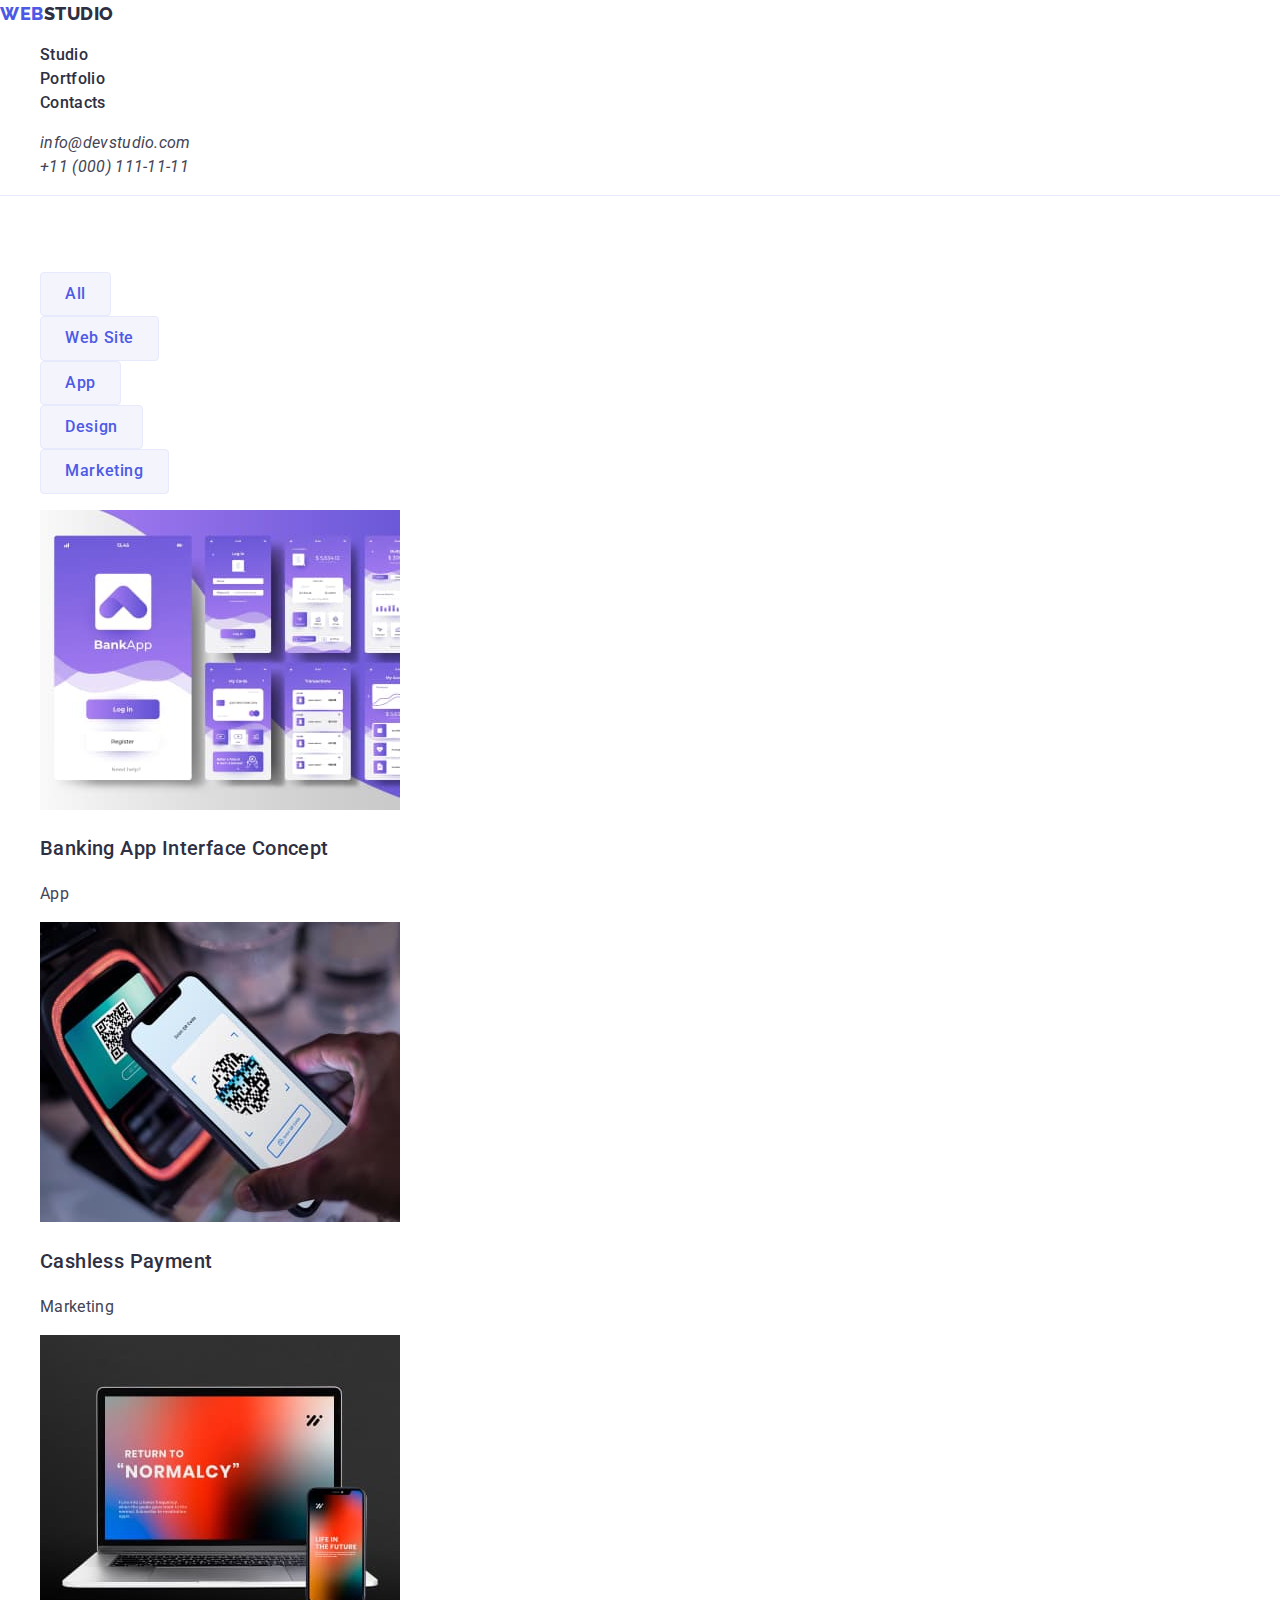
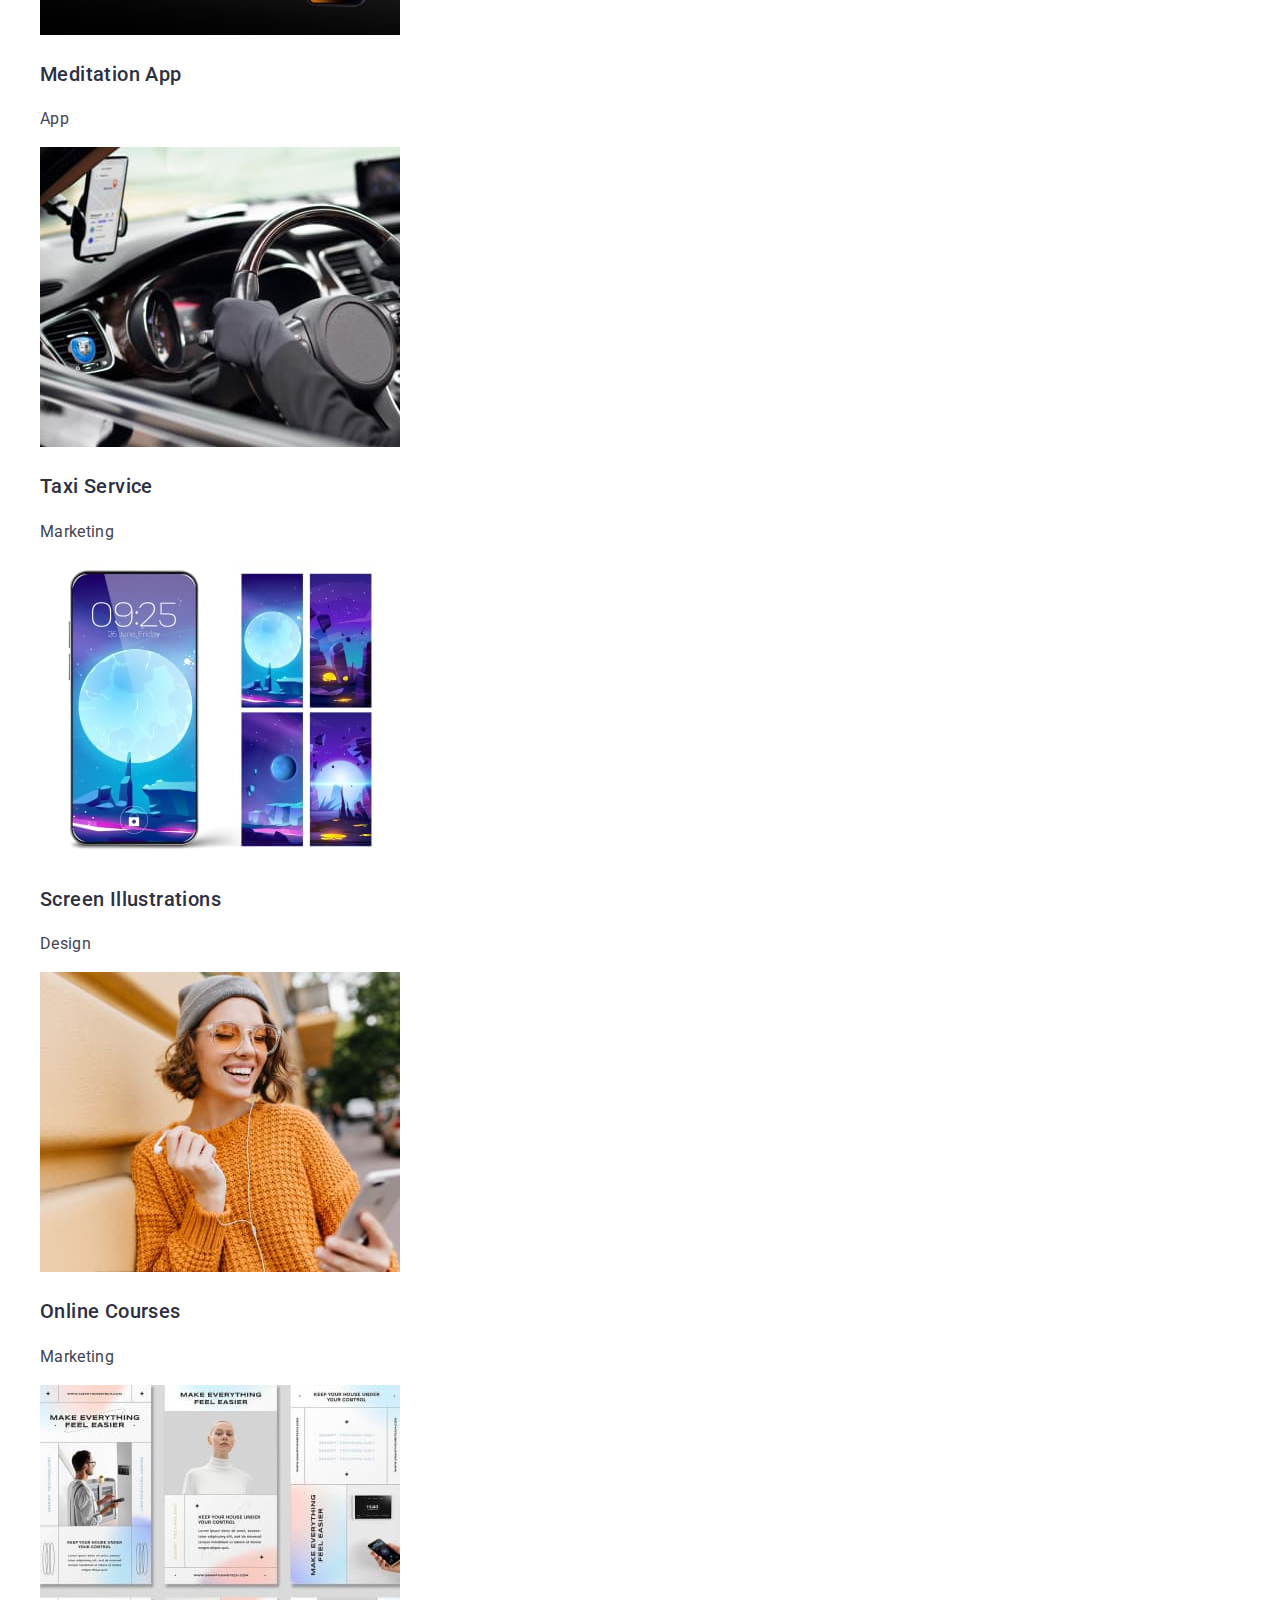
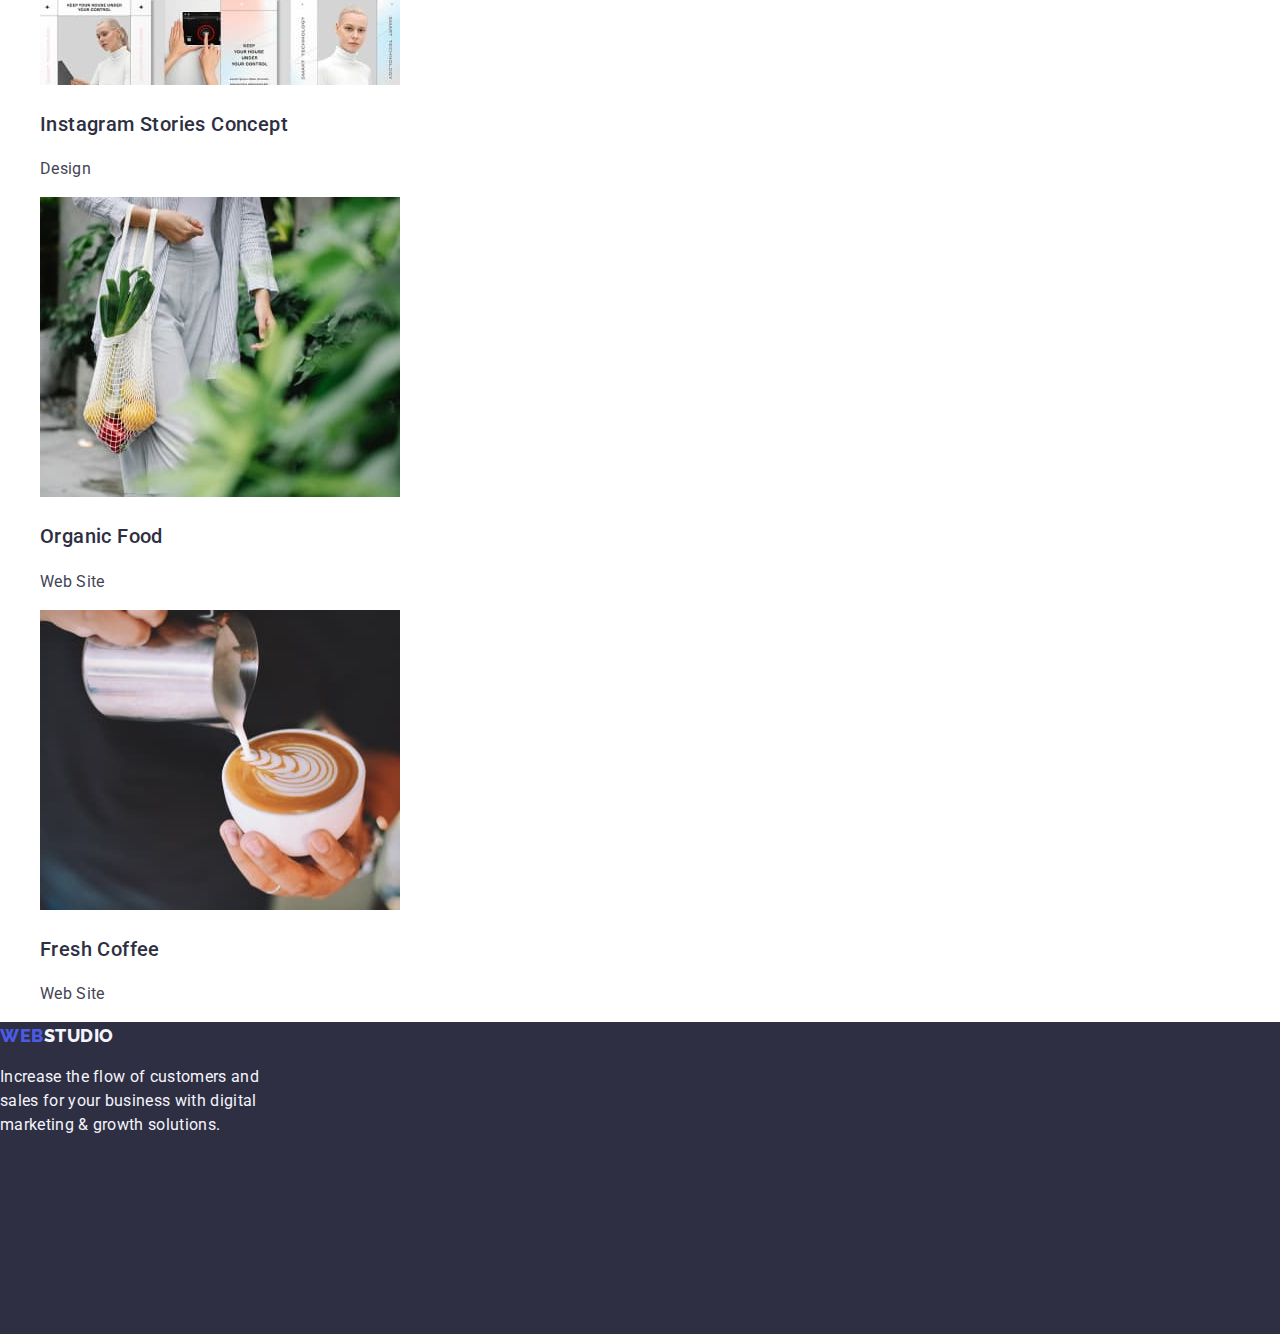
==== index.html @ b98dfc2c "goit-markup-hw-02-check2" ====
<!DOCTYPE html>
<html lang="en">
  <head>
    <meta charset="UTF-8" />
    <meta name="description" content="Effective Solutions for Your Business" />
    <title>Portfolio</title>
    <link rel="preconnect" href="https://fonts.googleapis.com" />
    <link rel="preconnect" href="https://fonts.gstatic.com" crossorigin />
    <link
      href="https://fonts.googleapis.com/css2?family=Raleway:wght@800&family=Roboto:wght@400;500;700;900&display=swap"
      rel="stylesheet"
    />
    <link
      rel="stylesheet"
      href="https://cdn.jsdelivr.net/npm/modern-normalize@2.0.0/modern-normalize.min.css"
    />
    <link rel="stylesheet" href="./css/styles.css" />
  </head>
  <body>
    <header class="top-line">
      <nav>
        <a href="" class="logo">Web<span class="studio">Studio</span></a>
        <ul>
          <li>
            <a href="../goit-markup-hw-01/index.html" class="link-header"
              >Studio</a
            >
          </li>
          <li><a href="portfolio.html" class="link-header">Portfolio</a></li>
          <li><a href="" class="link-header">Contacts</a></li>
        </ul>
      </nav>
      <address>
        <ul>
          <li>
            <a href="mailto:info@devstudio.com" class="info-header"
              >info@devstudio.com</a
            >
          </li>
          <li>
            <a href="tel:+110001111111" class="info-header"
              >+11 (000) 111-11-11</a
            >
          </li>
        </ul>
      </address>
    </header>
    <main>
      <section>
        <h2>filters</h2>
        <ul>
          <li>
            <button type="button" class="filter-btn">All</button>
          </li>
          <li>
            <button type="button" class="filter-btn">Web Site</button>
          </li>
          <li>
            <button type="button" class="filter-btn">App</button>
          </li>
          <li>
            <button type="button" class="filter-btn">Design</button>
          </li>
          <li>
            <button type="button" class="filter-btn">Marketing</button>
          </li>
        </ul>
      </section>
      <section>
        <!-- Row 1 -->
        <ul>
          <li>
            <img
              src="./images/Row1/ProjectCard1/img.jpg"
              width="360"
              alt="Banking App Interface Concept"
            />
            <h3>
              <a href="" class="card-name">Banking App Interface Concept</a>
            </h3>
            <p><a href="" class="card-text">App</a></p>
          </li>
          <li>
            <img
              src="./images/Row1/ProjectCard2/img.jpg"
              width="360"
              alt="Cashless Payment"
            />
            <h3><a href="" class="card-name">Cashless Payment</a></h3>
            <p><a href="" class="card-text">Marketing</a></p>
          </li>
          <li>
            <img
              src="./images/Row1/ProjectCard3/img.jpg"
              width="360"
              alt="Meditation App"
            />
            <h3><a href="" class="card-name">Meditation App</a></h3>
            <p><a href="" class="card-text">App</a></p>
          </li>
        </ul>
        <!-- Row 2 -->
        <ul>
          <li>
            <img
              src="./images/Row2/ProjectCard1/img.jpg"
              width="360"
              alt="Taxi Service"
            />
            <h3><a href="" class="card-name">Taxi Service</a></h3>
            <p><a href="" class="card-text">Marketing</a></p>
          </li>
          <li>
            <img
              src="./images/Row2/ProjectCard2/img.jpg"
              width="360"
              alt="Screen Illustrations"
            />
            <h3><a href="" class="card-name">Screen Illustrations</a></h3>
            <p><a href="" class="card-text">Design</a></p>
          </li>
          <li>
            <img
              src="./images/Row2/ProjectCard3/img.jpg"
              width="360"
              alt="Online Courses"
            />
            <h3><a href="" class="card-name">Online Courses</a></h3>
            <p><a href="" class="card-text">Marketing</a></p>
          </li>
        </ul>
        <!-- Row 3 -->
        <ul>
          <li>
            <img
              src="./images/Row3/ProjectCard1/img.jpg"
              width="360"
              alt="Instagram Stories Concept"
            />
            <h3><a href="" class="card-name">Instagram Stories Concept</a></h3>
            <p><a href="" class="card-text">Design</a></p>
          </li>
          <li>
            <img
              src="./images/Row3/ProjectCard2/img.jpg"
              width="360"
              alt="Organic Food"
            />
            <h3><a href="" class="card-name">Organic Food</a></h3>
            <p><a href="" class="card-text">Web Site</a></p>
          </li>
          <li>
            <img
              src="./images/Row3/ProjectCard3/img.jpg"
              width="360"
              alt="Fresh Coffee"
            />
            <h3><a href="" class="card-name">Fresh Coffee</a></h3>
            <p><a href="" class="card-text">Web Site</a></p>
          </li>
        </ul>
      </section>
    </main>
    <footer>
      <a href="" class="logo">Web<span class="studio">Studio</span></a>
      <p>
        Increase the flow of customers and sales for your business with digital
        marketing & growth solutions.
      </p>
    </footer>
  </body>
</html>
---- css/styles.css ----
:root {
    --primary-font: 'Roboto', sans-serif;
    --logo-font: 'Raleway', sans-serif;
    --primary-brand: #4D5AE5;
    --pressed-state: #404BBF;
    --light: #F4F4FD;
    --dark: #2E2F42;
    --white-background: #FFFFFF;
    --text: #434455;
    --accent: #E7E9FC;
    
}
body {
    font-family: var(--primary-font);
    color: var(--dark);
    background-color: var(--white-background);
    font-size: 16px;
    line-height: 1.5;
    letter-spacing: 0.32px;
    word-wrap: break-word;
}

.top-line {width: 100%; height: 100%; background: white; border-bottom: 0.50px #E7E9FC solid}
.link-header {
    color: var(--dark);
  font-weight: 500;
}
.info-header {
    color: var(--text);
    font-size: 16px;
    line-height: 1.5;
    letter-spacing: 0.32px;
    text-decoration: none;
}
.logo {
    color: var(--primary-brand);
    font-size: 18px;
    font-family: Raleway;
    font-weight: 800;
    text-transform: uppercase;
    line-height: 1,67;
    letter-spacing: 0.54px;
    text-decoration: none;
}
section h2 {color: var(--white-background);}

.filter-btn {
    color: var(--primary-brand);
    font-weight: 500;
    letter-spacing: 0.64px;
    padding-left: 24px;
    padding-right: 24px;
    padding-top: 12px;
    padding-bottom: 12px;
    background: var(--light);
    border-radius: 4px;
    border: 0.50px var(--accent) solid;
    justify-content: center;
    align-items: center;
    display: inline-flex;
    cursor: pointer;
    }
.filter-btn:hover, .filter-btn:focus, .filter-btn:active {
    background: var(--pressed-state);
    color: var(--light);
    box-shadow: 0px 2px 2px rgba(0, 0, 0, 0.12);
    border: 0.50px var(--pressed-state) solid;
}

.card-name {
    color: var(--dark);
        font-size: 20px;
        font-weight: 500;
        line-height: 24px;
        letter-spacing: 0.40px;
}

.card-text {color: var(--text);}
nav a .studio {
    color: var(--dark);
}
footer a .studio {
    color: var(--light);
}
footer p {
    width: 274px;
    color: var(--light);
}
footer {width: 100%;
    height: 312px;
    background: var(--dark)}

        a:hover,
        a:focus,
        a:active {
            color: var(--pressed-state)
        }

        ul,
        ol {
            list-style-type: none;
        }
    
        ul a {
            text-decoration: none;
        }
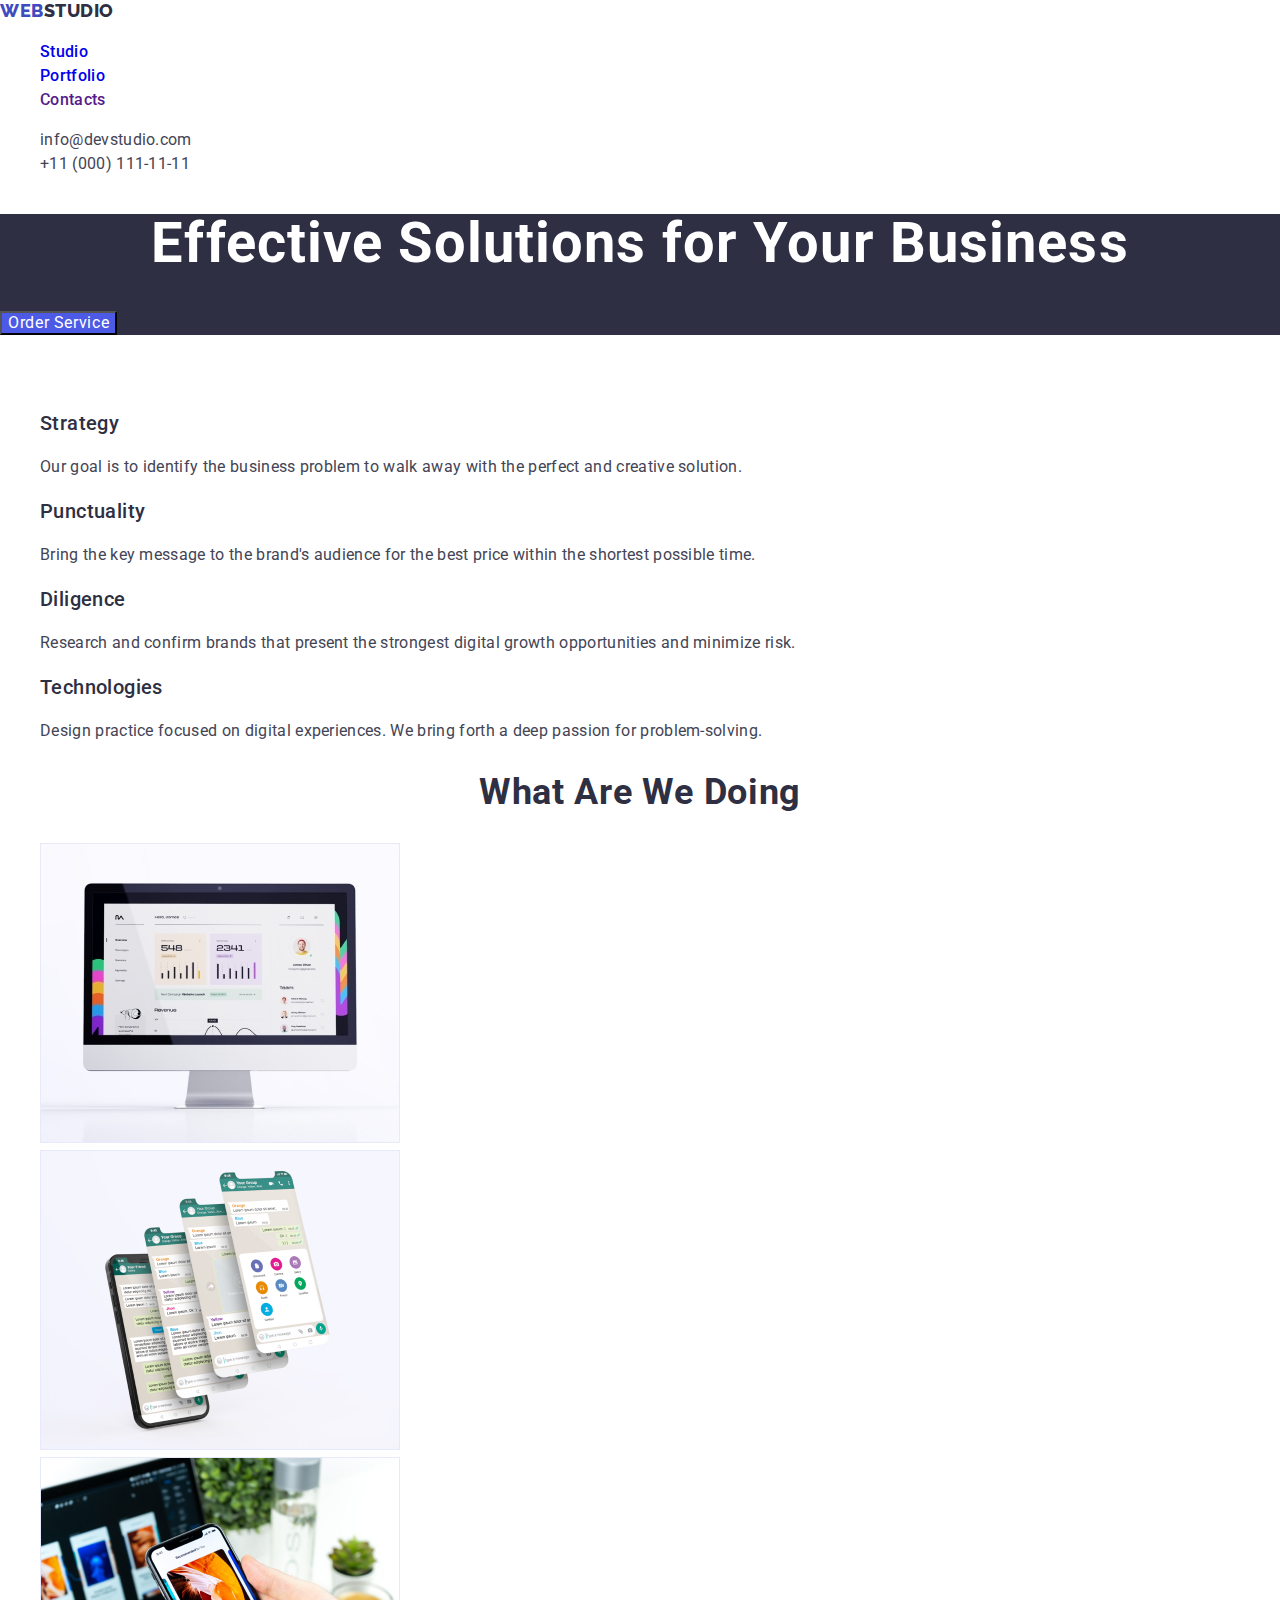
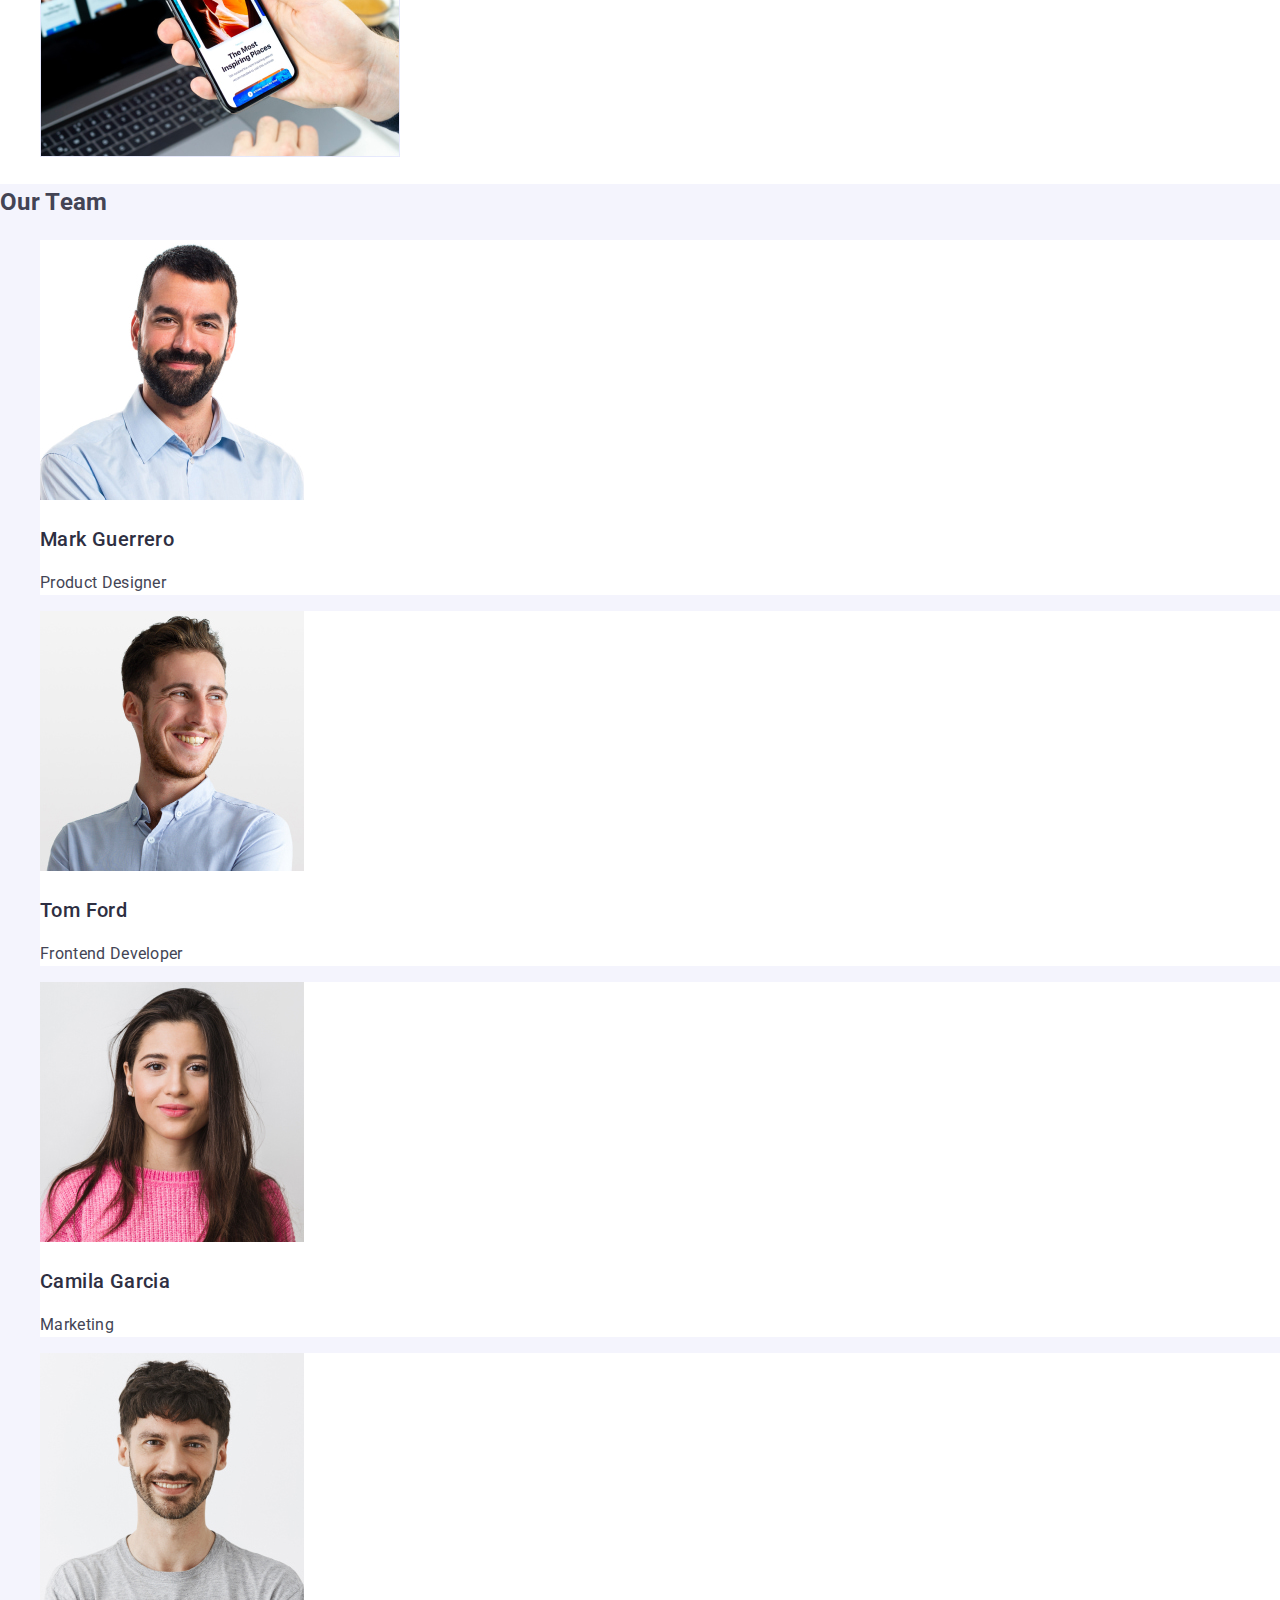
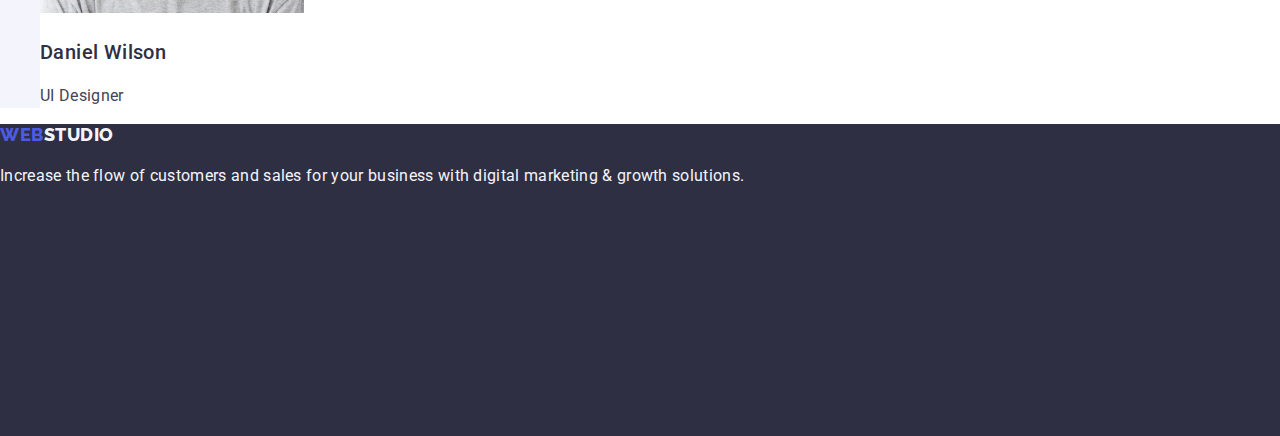
==== commit ae638dc5: "goit-markup-hw-02-check3" ====
--- a/index.html
+++ b/index.html
@@ -3,7 +3,7 @@
   <head>
     <meta charset="UTF-8" />
     <meta name="description" content="Effective Solutions for Your Business" />
-    <title>Portfolio</title>
+    <title>Web Studio (Version 4.0)</title>
     <link rel="preconnect" href="https://fonts.googleapis.com" />
     <link rel="preconnect" href="https://fonts.gstatic.com" crossorigin />
     <link
@@ -16,154 +16,140 @@
     />
     <link rel="stylesheet" href="./css/styles.css" />
   </head>
+
   <body>
-    <header class="top-line">
+    <header>
       <nav>
         <a href="" class="logo">Web<span class="studio">Studio</span></a>
-        <ul>
-          <li>
-            <a href="../goit-markup-hw-01/index.html" class="link-header"
-              >Studio</a
-            >
-          </li>
-          <li><a href="portfolio.html" class="link-header">Portfolio</a></li>
-          <li><a href="" class="link-header">Contacts</a></li>
+        <ul class="menu">
+          <li><a href="./index.html" class="link">Studio</a></li>
+          <li><a href="./portfolio.html" class="link">Portfolio</a></li>
+          <li><a href="" class="link">Contacts</a></li>
         </ul>
       </nav>
-      <address>
-        <ul>
+      <address class="contacts-header">
+        <ul class="mail-tel">
           <li>
-            <a href="mailto:info@devstudio.com" class="info-header"
+            <a href="mailto:info@devstudio.com" class="link"
               >info@devstudio.com</a
             >
           </li>
           <li>
-            <a href="tel:+110001111111" class="info-header"
-              >+11 (000) 111-11-11</a
-            >
+            <a href="tel:+110001111111" class="link">+11 (000) 111-11-11</a>
           </li>
         </ul>
       </address>
     </header>
+
     <main>
+      <section class="hero">
+        <h1 class="main-title">Effective Solutions for Your Business</h1>
+        <button type="button" class="hero-btn">Order Service</button>
+      </section>
       <section>
-        <h2>filters</h2>
-        <ul>
+        <h2 class="hide">features</h2>
+        <ul class="features">
           <li>
-            <button type="button" class="filter-btn">All</button>
+            <h3 class="feature-name">Strategy</h3>
+            <p class="feature-text">
+              Our goal is to identify the business problem to walk away with the
+              perfect and creative solution.
+            </p>
           </li>
           <li>
-            <button type="button" class="filter-btn">Web Site</button>
+            <h3 class="feature-name">Punctuality</h3>
+            <p class="feature-text">
+              Bring the key message to the brand's audience for the best price
+              within the shortest possible time.
+            </p>
           </li>
           <li>
-            <button type="button" class="filter-btn">App</button>
+            <h3 class="feature-name">Diligence</h3>
+            <p class="feature-text">
+              Research and confirm brands that present the strongest digital
+              growth opportunities and minimize risk.
+            </p>
           </li>
           <li>
-            <button type="button" class="filter-btn">Design</button>
-          </li>
-          <li>
-            <button type="button" class="filter-btn">Marketing</button>
+            <h3 class="feature-name">Technologies</h3>
+            <p class="feature-text">
+              Design practice focused on digital experiences. We bring forth a
+              deep passion for problem-solving.
+            </p>
           </li>
         </ul>
       </section>
       <section>
-        <!-- Row 1 -->
-        <ul>
+        <h2 class="name-what">What are we doing</h2>
+        <ul class="menu">
           <li>
             <img
-              src="./images/Row1/ProjectCard1/img.jpg"
+              src="./images/section2/img1.jpg"
               width="360"
-              alt="Banking App Interface Concept"
+              alt="create your own perfect website"
             />
-            <h3>
-              <a href="" class="card-name">Banking App Interface Concept</a>
-            </h3>
-            <p><a href="" class="card-text">App</a></p>
           </li>
           <li>
             <img
-              src="./images/Row1/ProjectCard2/img.jpg"
+              src="./images/section2/img2.jpg"
               width="360"
-              alt="Cashless Payment"
+              alt="create best applications"
             />
-            <h3><a href="" class="card-name">Cashless Payment</a></h3>
-            <p><a href="" class="card-text">Marketing</a></p>
           </li>
           <li>
             <img
-              src="./images/Row1/ProjectCard3/img.jpg"
+              src="./images/section2/img3.jpg"
               width="360"
-              alt="Meditation App"
+              alt="synchronize applications with desktop programs"
             />
-            <h3><a href="" class="card-name">Meditation App</a></h3>
-            <p><a href="" class="card-text">App</a></p>
           </li>
         </ul>
-        <!-- Row 2 -->
-        <ul>
-          <li>
+      </section>
+      <section class="team-cards">
+        <h2>Our Team</h2>
+        <ul class="list">
+          <li class="team-list">
             <img
-              src="./images/Row2/ProjectCard1/img.jpg"
-              width="360"
-              alt="Taxi Service"
+              src="./images/section3/TeamCard1/img.jpg"
+              width="264"
+              alt="Mark Guerrero"
             />
-            <h3><a href="" class="card-name">Taxi Service</a></h3>
-            <p><a href="" class="card-text">Marketing</a></p>
+            <h3 class="card-name">Mark Guerrero</h3>
+            <p class="card-text">Product Designer</p>
           </li>
-          <li>
+          <li class="team-list">
             <img
-              src="./images/Row2/ProjectCard2/img.jpg"
-              width="360"
-              alt="Screen Illustrations"
+              src="./images/section3/TeamCard2/img.jpg"
+              width="264"
+              alt="Tom Ford"
             />
-            <h3><a href="" class="card-name">Screen Illustrations</a></h3>
-            <p><a href="" class="card-text">Design</a></p>
+            <h3 class="card-name">Tom Ford</h3>
+            <p class="card-text">Frontend Developer</p>
           </li>
-          <li>
+          <li class="team-list">
             <img
-              src="./images/Row2/ProjectCard3/img.jpg"
-              width="360"
-              alt="Online Courses"
+              src="./images/section3/TeamCard3/img.jpg"
+              width="264"
+              alt="Camila Garcia"
             />
-            <h3><a href="" class="card-name">Online Courses</a></h3>
-            <p><a href="" class="card-text">Marketing</a></p>
+            <h3 class="card-name">Camila Garcia</h3>
+            <p class="card-text">Marketing</p>
           </li>
-        </ul>
-        <!-- Row 3 -->
-        <ul>
-          <li>
+          <li class="team-list">
             <img
-              src="./images/Row3/ProjectCard1/img.jpg"
-              width="360"
-              alt="Instagram Stories Concept"
+              src="./images/section3/TeamCard4/img.jpg"
+              width="264"
+              alt="Daniel Wilson"
             />
-            <h3><a href="" class="card-name">Instagram Stories Concept</a></h3>
-            <p><a href="" class="card-text">Design</a></p>
-          </li>
-          <li>
-            <img
-              src="./images/Row3/ProjectCard2/img.jpg"
-              width="360"
-              alt="Organic Food"
-            />
-            <h3><a href="" class="card-name">Organic Food</a></h3>
-            <p><a href="" class="card-text">Web Site</a></p>
-          </li>
-          <li>
-            <img
-              src="./images/Row3/ProjectCard3/img.jpg"
-              width="360"
-              alt="Fresh Coffee"
-            />
-            <h3><a href="" class="card-name">Fresh Coffee</a></h3>
-            <p><a href="" class="card-text">Web Site</a></p>
+            <h3 class="card-name">Daniel Wilson</h3>
+            <p class="card-text">UI Designer</p>
           </li>
         </ul>
       </section>
     </main>
-    <footer>
+    <footer class="bottom">
       <a href="" class="logo">Web<span class="studio">Studio</span></a>
-      <p>
+      <p class="bottom-text">
         Increase the flow of customers and sales for your business with digital
         marketing & growth solutions.
       </p>
--- a/css/styles.css
+++ b/css/styles.css
@@ -8,85 +8,102 @@
     --white-background: #FFFFFF;
     --text: #434455;
     --accent: #E7E9FC;
-    
-}
-body {
-    font-family: var(--primary-font);
-    color: var(--dark);
-    background-color: var(--white-background);
-    font-size: 16px;
-    line-height: 1.5;
-    letter-spacing: 0.32px;
-    word-wrap: break-word;
 }
 
-.top-line {width: 100%; height: 100%; background: white; border-bottom: 0.50px #E7E9FC solid}
-.link-header {
-    color: var(--dark);
-  font-weight: 500;
-}
-.info-header {
-    color: var(--text);
-    font-size: 16px;
-    line-height: 1.5;
-    letter-spacing: 0.32px;
-    text-decoration: none;
-}
 .logo {
     color: var(--primary-brand);
     font-size: 18px;
-    font-family: Raleway;
+    font-family: Raleway, sans-serif;
     font-weight: 800;
     text-transform: uppercase;
-    line-height: 1,67;
+    line-height: 1.17;
     letter-spacing: 0.54px;
+}
+nav .menu .link {
+    font-weight: 500;
+    list-style: none;
     text-decoration: none;
 }
-section h2 {color: var(--white-background);}
+.contacts-header .mail-tel .link {
+    color: var(--text);
+    font-style: normal;
+    list-style: none;
+}
+
+.hero {background-color: var(--dark)}
+.main-title {
+    color: var(--white-background);
+    font-size: 56px;
+    text-align: center;
+    font-weight: 700;
+    line-height: 1.07;
+    letter-spacing: 1.12px;
+    word-wrap: break-word;
+}
+.hero-btn {
+    background-color: var(--primary-brand);
+    color: var(--white-background);
+    letter-spacing: 0.64px;
+    cursor: pointer;
+}
+.hero-btn:hover, .hero-btn:focus, .hero-btn:active {
+background-color: var(--pressed-state);
+}
+
+.hide {color: var(--white-background);}
+
+.feature-name {
+    color: var(--dark);
+    font-size: 20px;
+    font-weight: 500;
+    line-height: 1.2;
+    letter-spacing: 0.40px;
+}
+.name-what {
+    color: var(--dark);
+    font-size: 36px;
+    font-weight: 700;
+    text-align: center;
+    text-transform: capitalize;
+    line-height: 1.11;
+    letter-spacing: 0.72px;
+}
 
 .filter-btn {
     color: var(--primary-brand);
     font-weight: 500;
+    line-height: 1.5;
     letter-spacing: 0.64px;
-    padding-left: 24px;
-    padding-right: 24px;
-    padding-top: 12px;
-    padding-bottom: 12px;
-    background: var(--light);
-    border-radius: 4px;
-    border: 0.50px var(--accent) solid;
+    background-color: var(--light);
     justify-content: center;
-    align-items: center;
-    display: inline-flex;
     cursor: pointer;
     }
 .filter-btn:hover, .filter-btn:focus, .filter-btn:active {
-    background: var(--pressed-state);
-    color: var(--light);
-    box-shadow: 0px 2px 2px rgba(0, 0, 0, 0.12);
-    border: 0.50px var(--pressed-state) solid;
+    background-color: var(--pressed-state);
+    color: var(--white-background);
 }
 
+.team-cards {background-color: var(--light);}
 .card-name {
     color: var(--dark);
-        font-size: 20px;
-        font-weight: 500;
-        line-height: 24px;
-        letter-spacing: 0.40px;
+    font-size: 20px;
+    font-weight: 500;
+    line-height: 1.2;
+    letter-spacing: 0.40px;
 }
+.card-text {color: var(--text);}
+.team-list {background-color: var(--white-background);}
 
-.card-text {color: var(--text);}
-nav a .studio {
+nav .studio {
     color: var(--dark);
 }
-footer a .studio {
+footer .studio {
     color: var(--light);
 }
-footer p {
-    width: 274px;
+.bottom-text {
     color: var(--light);
 }
-footer {width: 100%;
+.bottom {width: 100%;
     height: 312px;
     background: var(--dark)}
 
@@ -96,11 +113,22 @@
             color: var(--pressed-state)
         }
 
-        ul,
-        ol {
-            list-style-type: none;
-        }
-    
-        ul a {
-            text-decoration: none;
-        }+ul, ol {
+    list-style-type: none;
+}
+.link {
+    text-decoration: none;
+}
+a {
+    text-decoration: none;
+}
+
+body {
+    font-family: var(--primary-font);
+    color: var(--text);
+    background-color: var(--white-background);
+    font-size: 16px;
+    line-height: 1.5;
+    letter-spacing: 0.32px;
+    word-wrap: break-word;
+}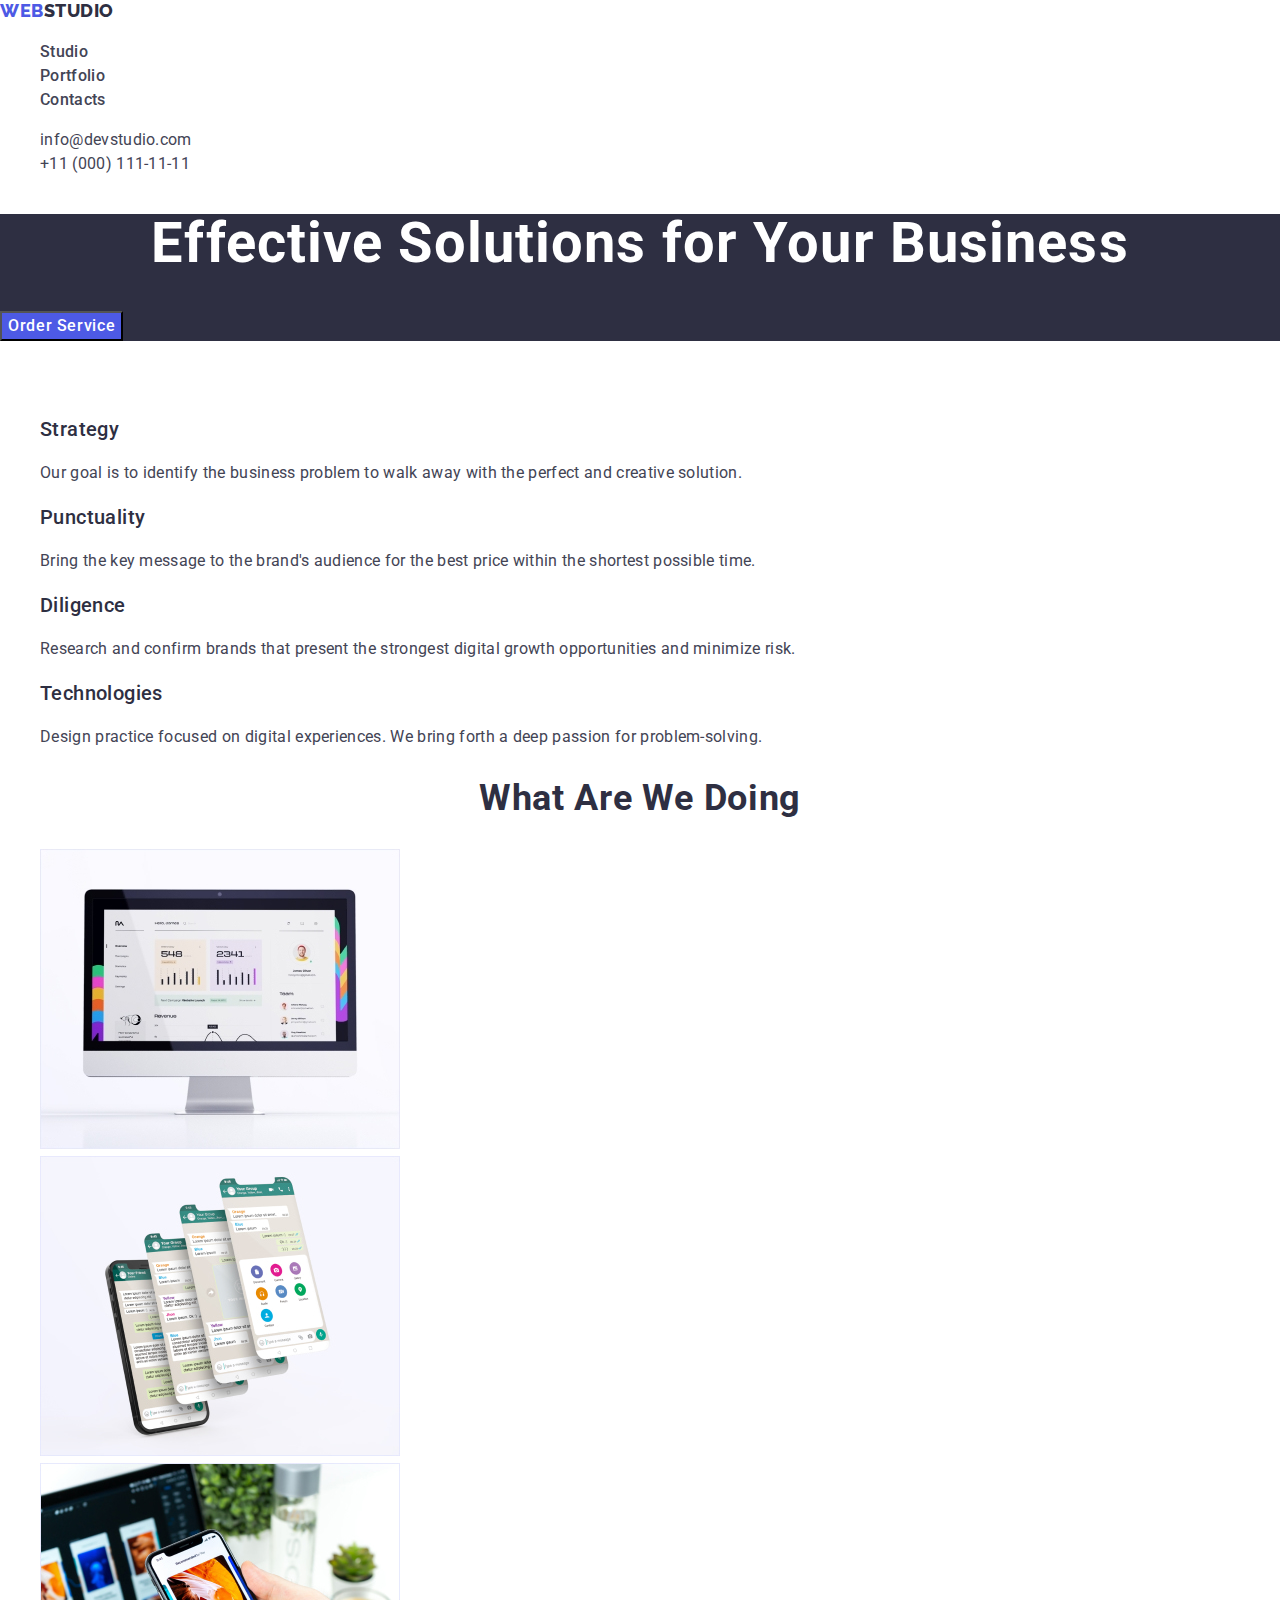
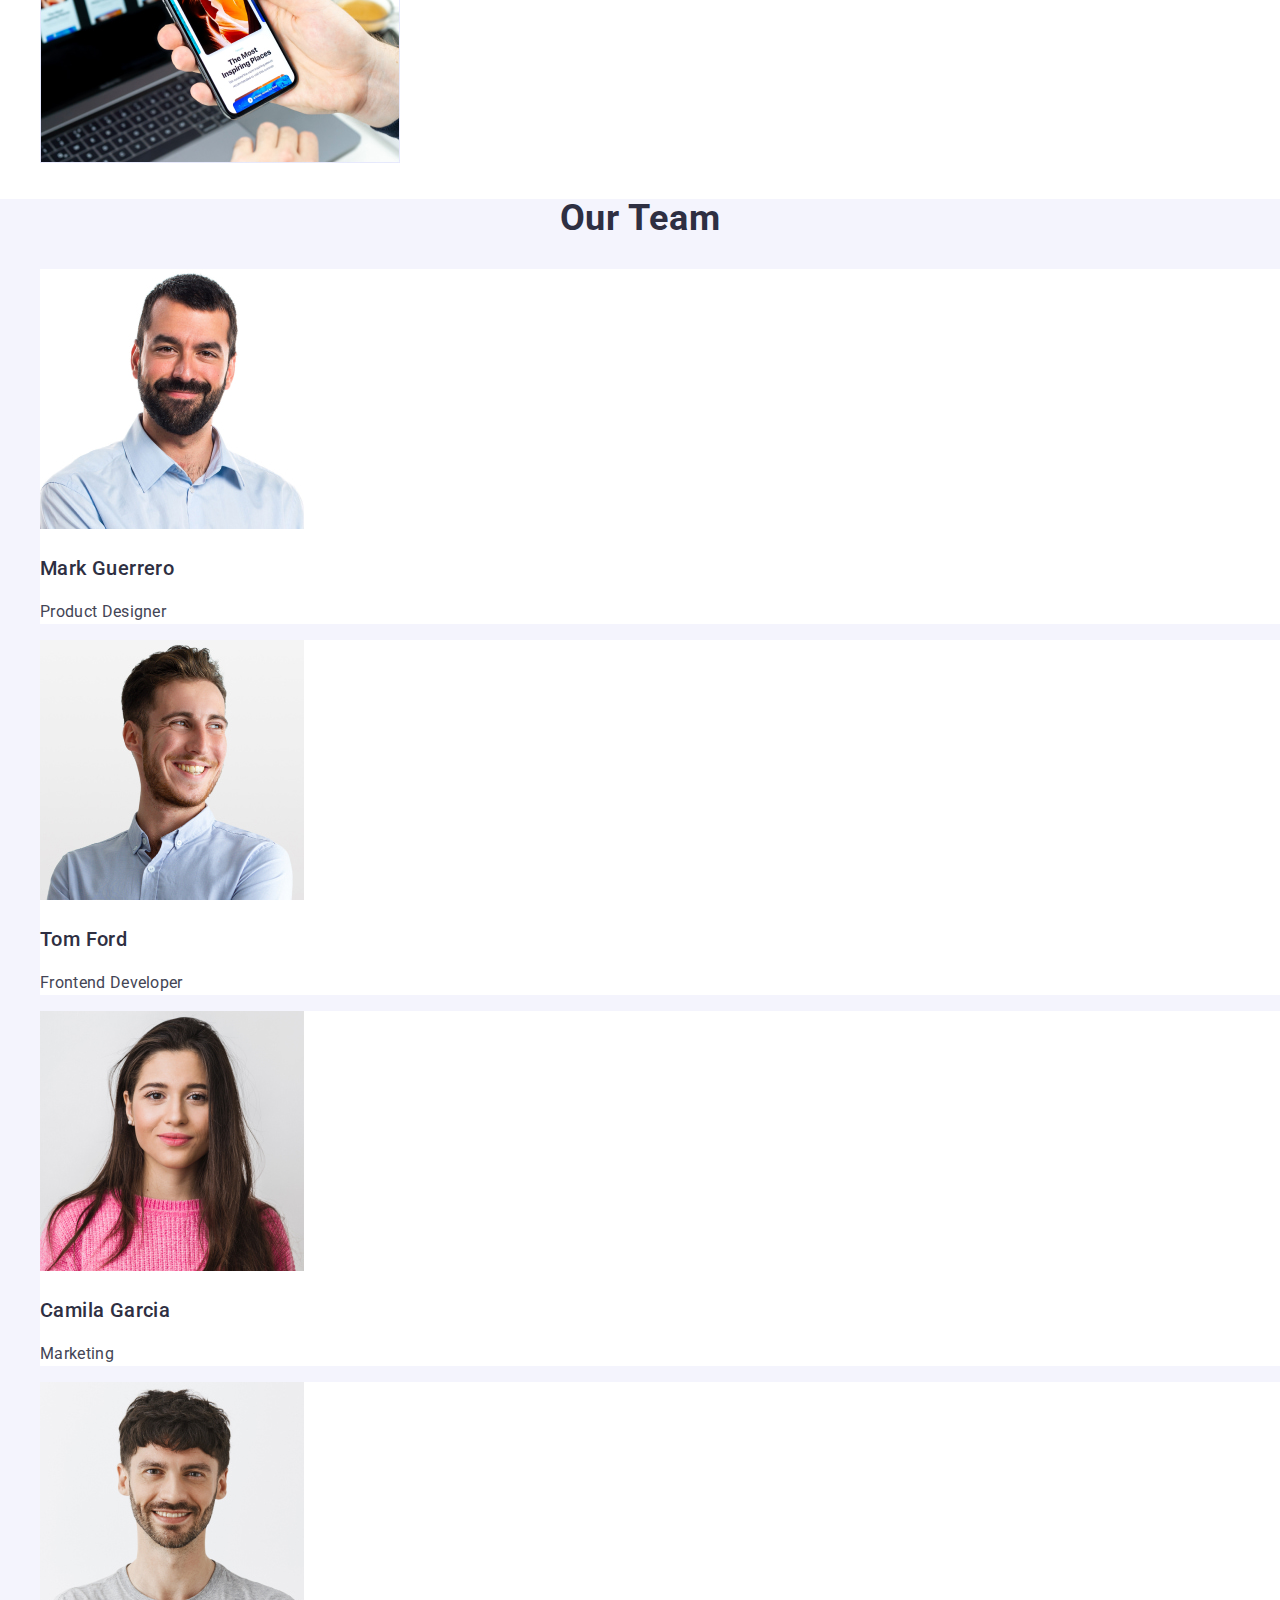
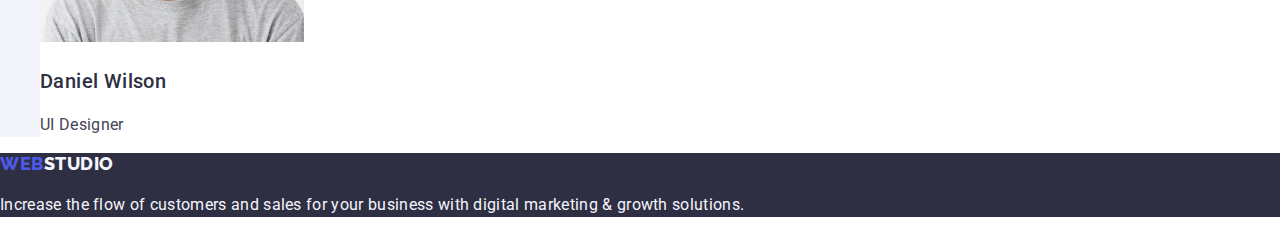
==== commit 8d023d7f: "goit-markup-hw-02-check4" ====
--- a/index.html
+++ b/index.html
@@ -20,15 +20,15 @@
   <body>
     <header>
       <nav>
-        <a href="" class="logo">Web<span class="studio">Studio</span></a>
-        <ul class="menu">
+        <a href="" class="link">Web<span class="studio">Studio</span></a>
+        <ul class="list">
           <li><a href="./index.html" class="link">Studio</a></li>
           <li><a href="./portfolio.html" class="link">Portfolio</a></li>
           <li><a href="" class="link">Contacts</a></li>
         </ul>
       </nav>
       <address class="contacts-header">
-        <ul class="mail-tel">
+        <ul class="list">
           <li>
             <a href="mailto:info@devstudio.com" class="link"
               >info@devstudio.com</a
@@ -48,7 +48,7 @@
       </section>
       <section>
         <h2 class="hide">features</h2>
-        <ul class="features">
+        <ul class="list">
           <li>
             <h3 class="feature-name">Strategy</h3>
             <p class="feature-text">
@@ -81,7 +81,7 @@
       </section>
       <section>
         <h2 class="name-what">What are we doing</h2>
-        <ul class="menu">
+        <ul class="list">
           <li>
             <img
               src="./images/section2/img1.jpg"
@@ -106,7 +106,7 @@
         </ul>
       </section>
       <section class="team-cards">
-        <h2>Our Team</h2>
+        <h2 class="name-what">Our Team</h2>
         <ul class="list">
           <li class="team-list">
             <img
@@ -148,7 +148,7 @@
       </section>
     </main>
     <footer class="bottom">
-      <a href="" class="logo">Web<span class="studio">Studio</span></a>
+      <a href="" class="link">Web<span class="studio">Studio</span></a>
       <p class="bottom-text">
         Increase the flow of customers and sales for your business with digital
         marketing & growth solutions.
--- a/css/styles.css
+++ b/css/styles.css
@@ -10,7 +10,7 @@
     --accent: #E7E9FC;
 }
 
-.logo {
+nav>.link, footer>.link {
     color: var(--primary-brand);
     font-size: 18px;
     font-family: Raleway, sans-serif;
@@ -18,16 +18,17 @@
     text-transform: uppercase;
     line-height: 1.17;
     letter-spacing: 0.54px;
+    text-decoration: none;
 }
-nav .menu .link {
+nav .list .link {
+    color: var(--text);
     font-weight: 500;
     list-style: none;
     text-decoration: none;
 }
-.contacts-header .mail-tel .link {
+.contacts-header {font-style: normal}
+.contacts-header .list .link {
     color: var(--text);
-    font-style: normal;
-    list-style: none;
 }
 
 .hero {background-color: var(--dark)}
@@ -43,6 +44,8 @@
 .hero-btn {
     background-color: var(--primary-brand);
     color: var(--white-background);
+    font-weight: 500;
+    line-height: 1.5;
     letter-spacing: 0.64px;
     cursor: pointer;
 }
@@ -103,24 +106,17 @@
 .bottom-text {
     color: var(--light);
 }
-.bottom {width: 100%;
-    height: 312px;
-    background: var(--dark)}
+.bottom {background-color: var(--dark)}
 
-        a:hover,
-        a:focus,
-        a:active {
-            color: var(--pressed-state)
-        }
-
-ul, ol {
-    list-style-type: none;
-}
 .link {
     text-decoration: none;
 }
-a {
-    text-decoration: none;
+.list .link:hover,
+.list .link:focus,
+.list .link:active {color: var(--pressed-state);}
+
+.list {
+    list-style: none;
 }
 
 body {
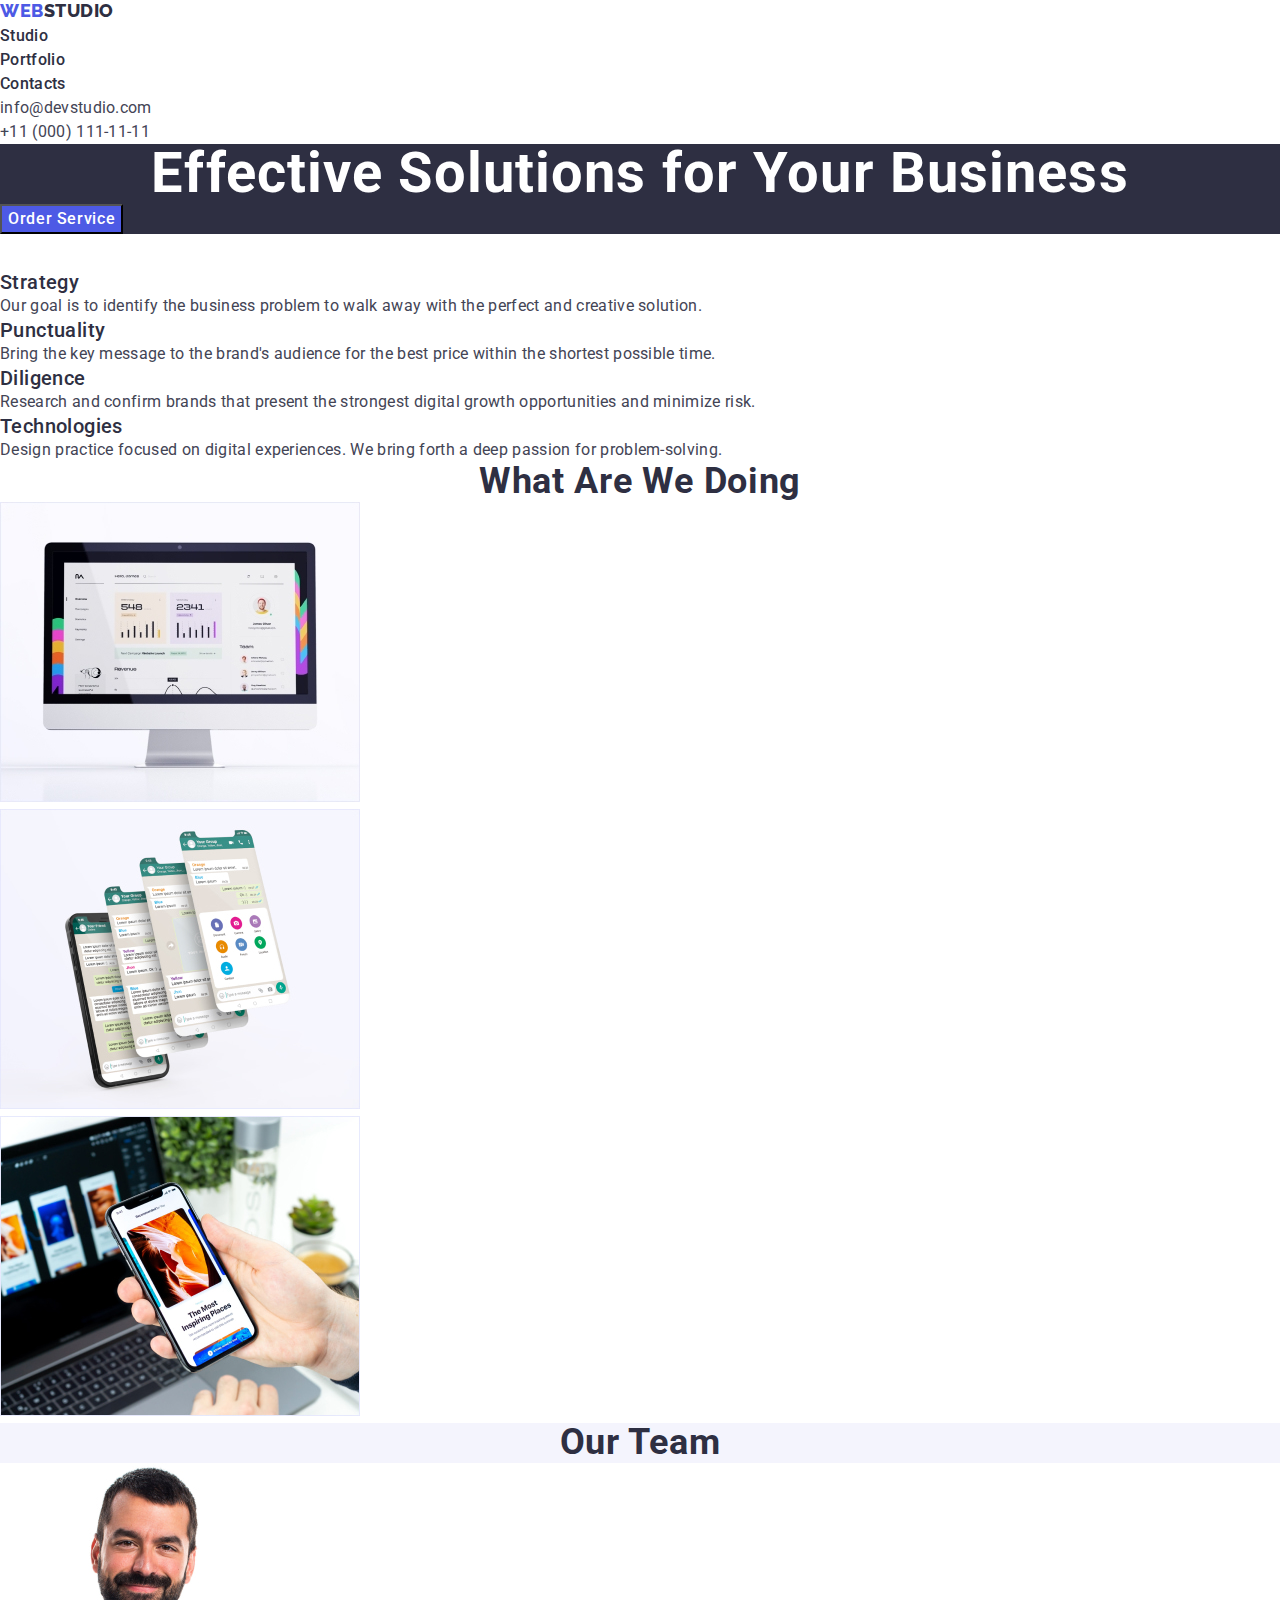
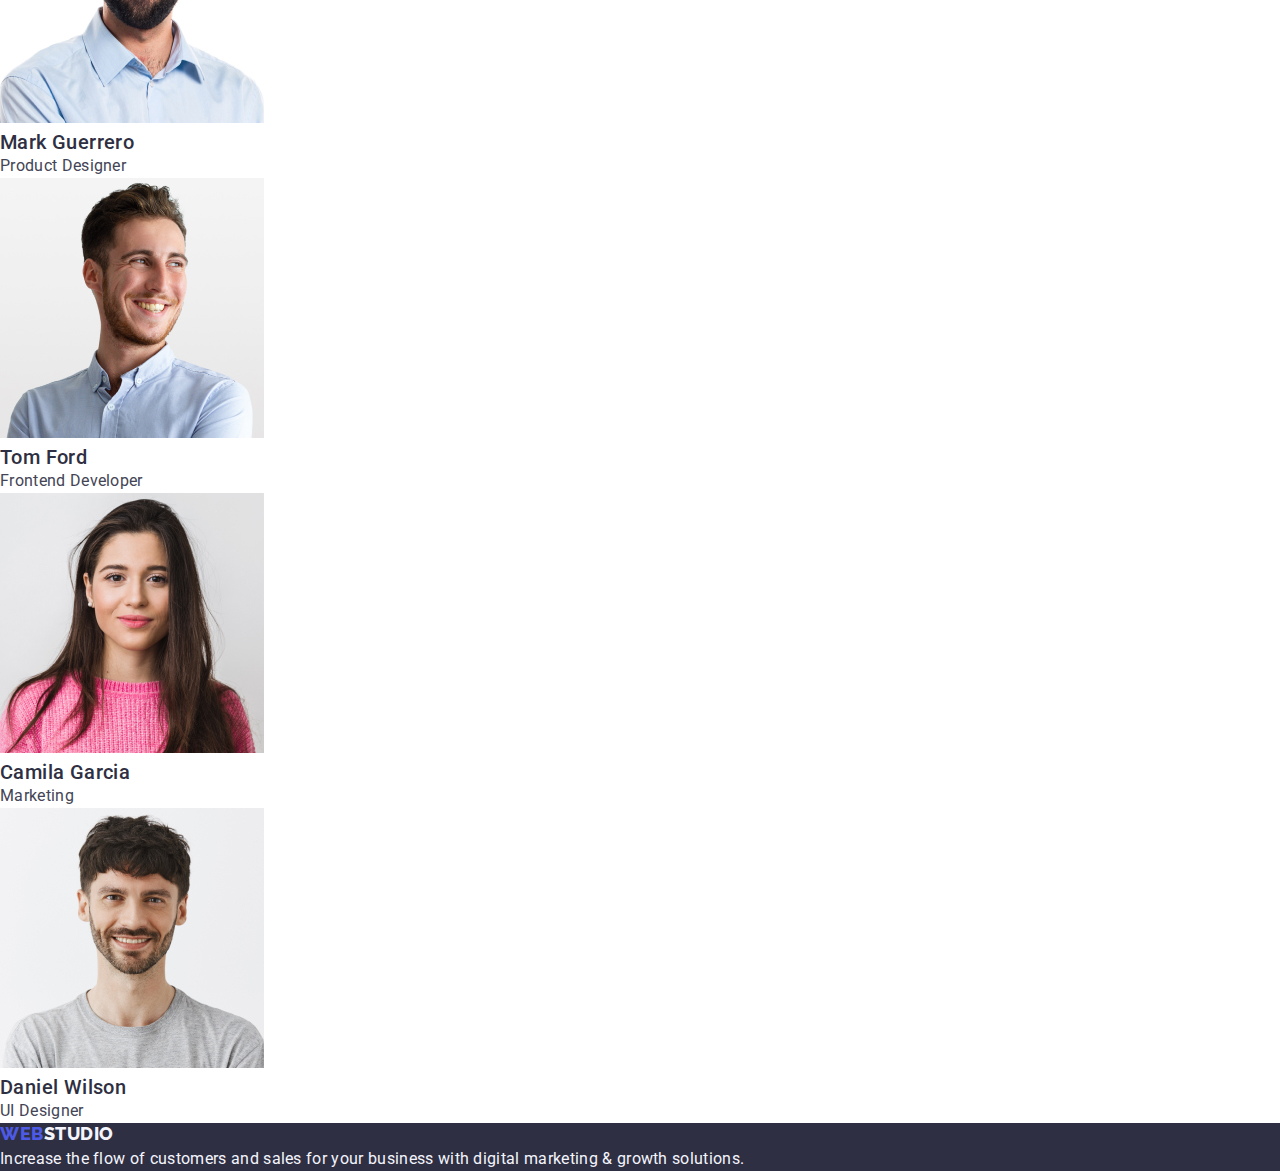
==== commit 1a56416a: "start" ====
--- a/index.html
+++ b/index.html
@@ -15,6 +15,7 @@
       href="https://cdn.jsdelivr.net/npm/modern-normalize@2.0.0/modern-normalize.min.css"
     />
     <link rel="stylesheet" href="./css/styles.css" />
+    <link rel="shortcut icon" href="./images/icon-Web.png" type="image/png" />
   </head>
 
   <body>
--- a/css/styles.css
+++ b/css/styles.css
@@ -8,6 +8,34 @@
     --white-background: #FFFFFF;
     --text: #434455;
     --accent: #E7E9FC;
+}
+
+body {
+    font-family: var(--primary-font);
+    color: var(--text);
+    background-color: var(--white-background);
+    font-size: 16px;
+    line-height: 1.5;
+    letter-spacing: 0.32px;
+    word-wrap: break-word;
+}
+
+h1,
+h2,
+h3,
+h4,
+h5,
+h6,
+p {
+    margin-top: 0;
+    margin-bottom: 0;
+}
+
+ul,
+ol {
+    margin-top: 0;
+    margin-bottom: 0;
+    padding-left: 0;
 }
 
 nav>.link, footer>.link {
@@ -21,7 +49,7 @@
     text-decoration: none;
 }
 nav .list .link {
-    color: var(--text);
+    color: var(--dark);
     font-weight: 500;
     list-style: none;
     text-decoration: none;
@@ -117,14 +145,4 @@
 
 .list {
     list-style: none;
-}
-
-body {
-    font-family: var(--primary-font);
-    color: var(--text);
-    background-color: var(--white-background);
-    font-size: 16px;
-    line-height: 1.5;
-    letter-spacing: 0.32px;
-    word-wrap: break-word;
 }